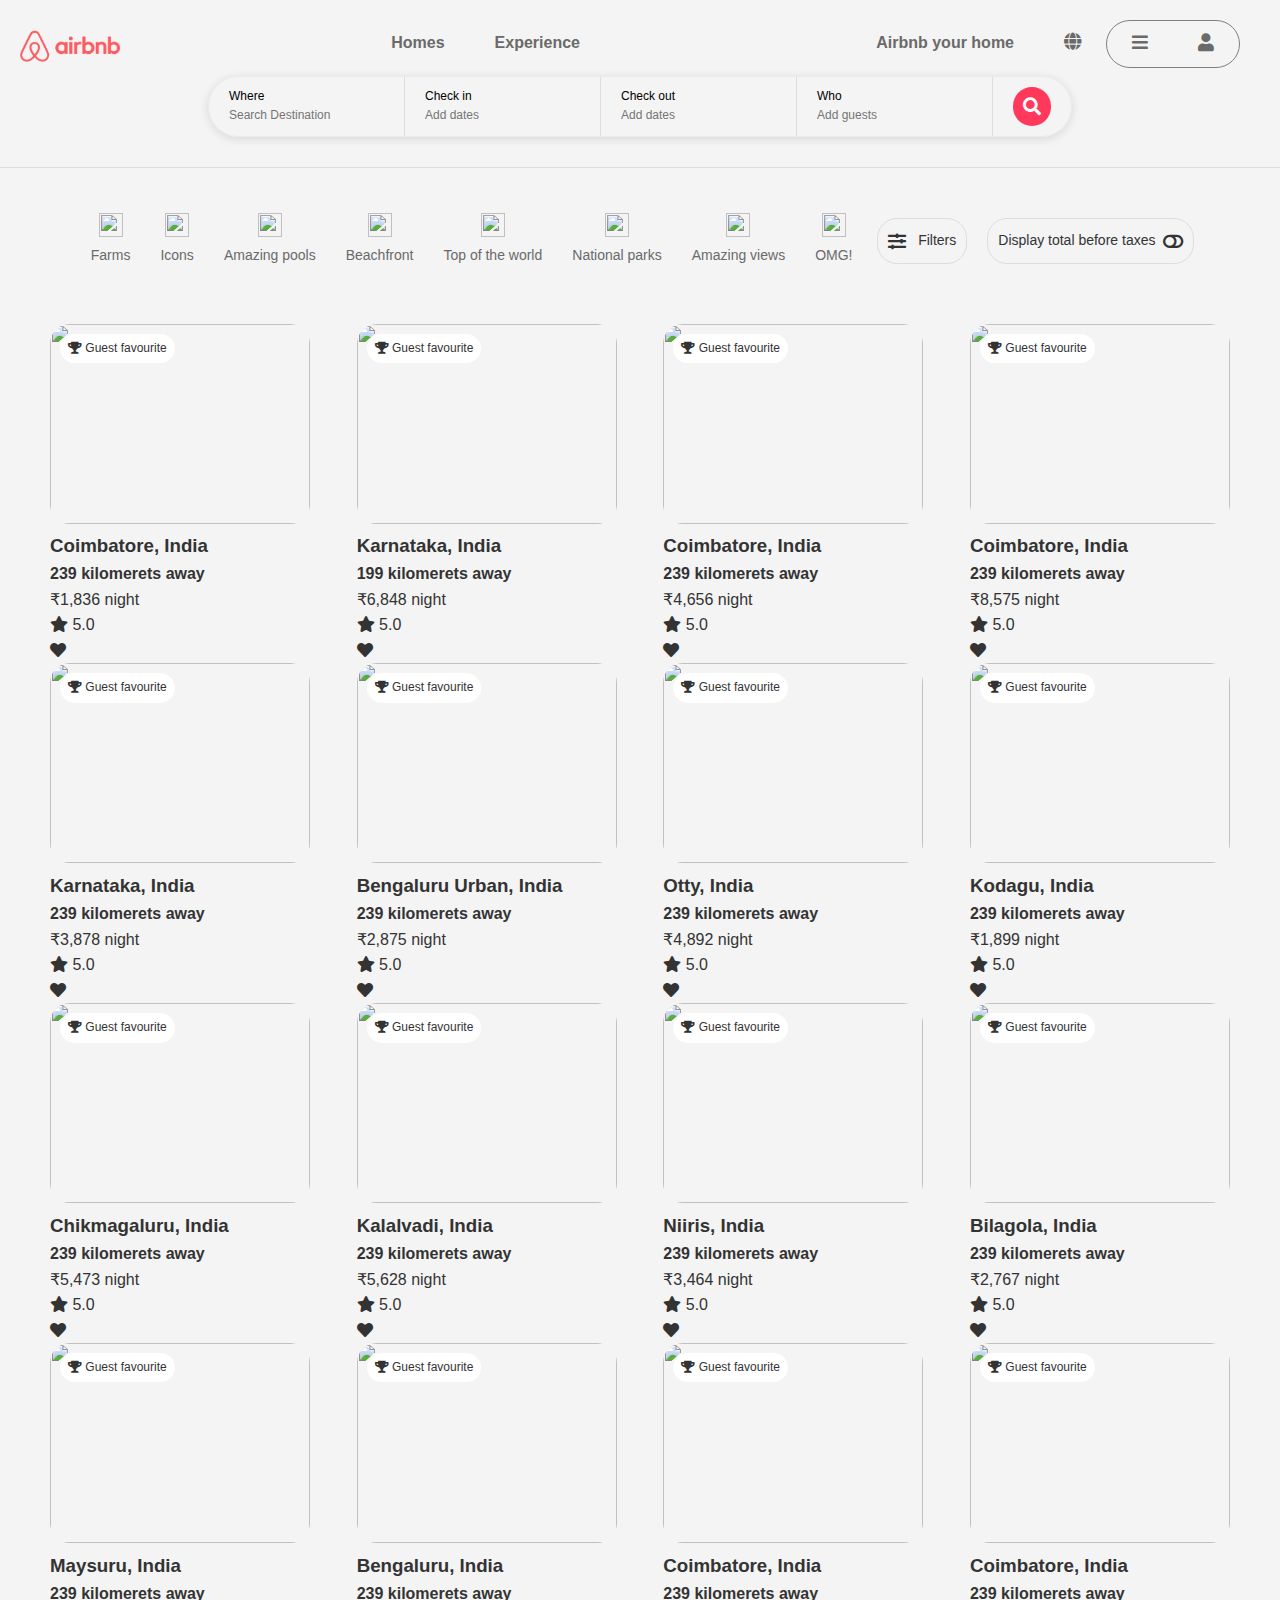
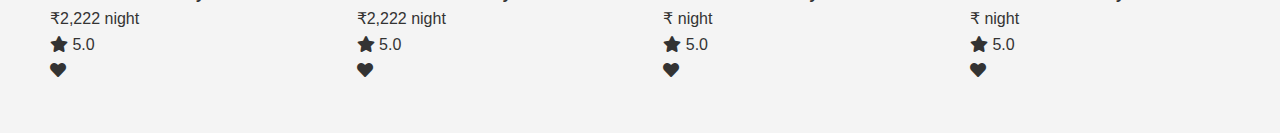
==== Frontend Intensive/index.html @ 1e9ae71f "css assignmnet" ====
<!DOCTYPE html>
<html lang="en">
<head>
    <meta charset="UTF-8">
    <meta name="viewport" content="width=device-width, initial-scale=1.0">
    <title>Airbnb</title>
    <link rel="stylesheet" href="style.css">
    <link rel="stylesheet" href="https://cdnjs.cloudflare.com/ajax/libs/font-awesome/4.7.0/css/font-awesome.min.css">
    <link href="https://cdnjs.cloudflare.com/ajax/libs/font-awesome/5.13.0/css/all.min.css" rel="stylesheet">
    <link href="https://fonts.googleapis.com/css2?family=Roboto:wght@300&display=swap" rel="stylesheet">
    <link href="https://fonts.googleapis.com/css2?family=Roboto:wght@300&family=Roboto+Condensed:wght@300&display=swap" rel="stylesheet">
</head>
<body>
    <header class="wrapper">
        <div class="header-container">
            <img src="/Frontend Intensive/media/airbnb.png" alt="Airbnb Logo" class="logo">
            <nav class="nav-links">
                <ul>
                    <li><a href="#">Homes</a></li>
                    <li><a href="#">Experience</a></li>
            </nav>
            <nav class="nav-right">
                <ul>
                    <li><a href="#">Airbnb your home</a></li>
                    <li><a href="#"><i class="fa fa-globe" style="font-size:18px"></i></a></li>
                    <ul class="dropdown">
                        <li><a href="#"><i class="fa fa-bars" style="font-size:18px"></i></a></li>
                        <li><a href="#"><i class="fa fa-user" style="font-size:18px"></i></a></li>
                    </ul>
                </ul>
            </nav>
            <div class="searchbox">
                <ul>
                    <li>
                        <div class="label">Where</div><input type="text" placeholder="Search Destination">
                    </li>
                    <li><div class="label">Check in</div><input type="text" placeholder="Add dates"></li>
                    <li><div class="label">Check out</div><input type="text" placeholder="Add dates"></li>
                    <li>
                        <div class="label">Who</div><input type="text" placeholder="Add guests">
                    </li>
                    <li>
                        <button class="search-button"><i class="fa fa-search" style="font-size:18px"></i></button></li>
                </ul>
            </div>
        </div>
    </header>
    <div class="main-wrapper">
        <div class="main-container">
            <div class="filter-icon">
                <ul>
                    <li><a href="#"><img src="https://a0.muscache.com/pictures/aaa02c2d-9f0d-4c41-878a-68c12ec6c6bd.jpg"><div class="filter-text">Farms</div></a></li>
                    <li><a href="#"><img src="https://a0.muscache.com/im/pictures/mediaverse/category_icon/original/3e5243c8-4d15-4c6b-97e3-7ba2bb7bb880.png"><div class="filter-text">Icons</div></a></li>
                    <li><a href="#"><img src="https://a0.muscache.com/pictures/3fb523a0-b622-4368-8142-b5e03df7549b.jpg"><div class="filter-text">Amazing pools</div></a></li>
                    <li><a href="#"><img src="https://a0.muscache.com/pictures/3fb523a0-b622-4368-8142-b5e03df7549b.jpg"><div class="filter-text">Beachfront</div></a></li>
                    <li><a href="#"><img src="https://a0.muscache.com/pictures/248f85bf-e35e-4dc3-a9a1-e1dbff9a3db4.jpg"><div class="filter-text">Top of the world</div></a></li>
                    <li><a href="#"><img src="https://a0.muscache.com/pictures/c0a24c04-ce1f-490c-833f-987613930eca.jpg"><div class="filter-text">National parks</div></a></li>
                    <li><a href="#"><img src="https://a0.muscache.com/pictures/3b1eb541-46d9-4bef-abc4-c37d77e3c21b.jpg"><div class="filter-text">Amazing views</div></a></li>
                    <li><a href="#"><img src="https://a0.muscache.com/pictures/c5a4f6fc-c92c-4ae8-87dd-57f1ff1b89a6.jpg"><div class="filter-text">OMG!</div></a></li>
                </ul>
                <div class="filterbtn"><i class="fa fa-sliders" style="font-size:18px"></i>&nbsp;&nbsp; Filters</div>
                <div class="filterbtn">Display total before taxes&nbsp;&nbsp; <i class="fa fa-toggle-off" style="font-size:18px"></i></div>
            </div>
        </div>
        <div class="img-container">
            <div class="card">
                <img src="https://a0.muscache.com/im/pictures/3aa09cd0-bcec-430e-9f25-7384cffb6a58.jpg?im_w=720" alt="">
                <h3>Coimbatore, India</h3>
                <h4>239 kilomerets away</h4>
                <div class="price">₹1,836 night</div>
                <div class="guestfvt"><i class="fa fa-trophy" style="font-size:12px"></i> Guest favourite</div>
                <div class="rating"><span class="fa fa-star"></span> 5.0</div>
                <div class="favourite"><i class="fa fa-heart"></i></div>
            </div>
            <div class="card">
                <img src="https://a0.muscache.com/im/pictures/458e3fa3-3b67-4dc5-87b3-65178557429b.jpg?im_w=720" alt="">
                <h3>Karnataka, India</h3>
                <h4>199 kilomerets away</h4>
                <div class="price">₹6,848 night</div>
                <div class="guestfvt"><i class="fa fa-trophy" style="font-size:12px"></i> Guest favourite</div>
                <div class="rating"><span class="fa fa-star"></span> 5.0</div>
                <div class="favourite"><i class="fa fa-heart"></i></div>
            </div>
            <div class="card">
                <img src="https://a0.muscache.com/im/pictures/c1231e97-b1ca-433f-ac48-0cf3c508f9a7.jpg?im_w=720" alt="">
                <h3>Coimbatore, India</h3>
                <h4>239 kilomerets away</h4>
                <div class="price">₹4,656 night</div>
                <div class="guestfvt"><i class="fa fa-trophy" style="font-size:12px"></i> Guest favourite</div>
                <div class="rating"><span class="fa fa-star"></span> 5.0</div>
                <div class="favourite"><i class="fa fa-heart"></i></div>
            </div>
            <div class="card">
                <img src="https://a0.muscache.com/im/pictures/458be275-af05-4cd6-ae4c-48dbfc0b5d5d.jpg?im_w=720" alt="">
                <h3>Coimbatore, India</h3>
                <h4>239 kilomerets away</h4>
                <div class="price">₹8,575 night</div>
                <div class="guestfvt"><i class="fa fa-trophy" style="font-size:12px"></i> Guest favourite</div>
                <div class="rating"><span class="fa fa-star"></span> 5.0</div>
                <div class="favourite"><i class="fa fa-heart"></i></div>
            </div>
            <div class="card">
                <img src="https://a0.muscache.com/im/pictures/hosting/Hosting-1184425740298360905/original/9d76e027-2121-40c5-a198-881eb8a6fa5a.jpeg?im_w=720" alt="">
                <h3>Karnataka, India</h3>
                <h4>239 kilomerets away</h4>
                <div class="price">₹3,878 night</div>
                <div class="guestfvt"><i class="fa fa-trophy" style="font-size:12px"></i> Guest favourite</div>
                <div class="rating"><span class="fa fa-star"></span> 5.0</div>
                <div class="favourite"><i class="fa fa-heart"></i></div>
            </div>
            <div class="card">
                <img src="https://a0.muscache.com/im/pictures/a6e9ab77-4626-4cc7-bd57-bfbf1dba49b4.jpg?im_w=720" alt="">
                <h3>Bengaluru Urban, India</h3>
                <h4>239 kilomerets away</h4>
                <div class="price">₹2,875 night</div>
                <div class="guestfvt"><i class="fa fa-trophy" style="font-size:12px"></i> Guest favourite</div>
                <div class="rating"><span class="fa fa-star"></span> 5.0</div>
                <div class="favourite"><i class="fa fa-heart"></i></div>
            </div>
            <div class="card">
                <img src="https://a0.muscache.com/im/pictures/12b95371-1459-4e2a-b2f2-f468cb0a2256.jpg?im_w=720" alt="">
                <h3>Otty, India</h3>
                <h4>239 kilomerets away</h4>
                <div class="price">₹4,892 night</div>
                <div class="guestfvt"><i class="fa fa-trophy" style="font-size:12px"></i> Guest favourite</div>
                <div class="rating"><span class="fa fa-star"></span> 5.0</div>
                <div class="favourite"><i class="fa fa-heart"></i></div>
            </div>
            <div class="card">
                <img src="https://a0.muscache.com/im/pictures/27fb3a6e-3938-4af3-a090-20c9793c1c1f.jpg?im_w=720" alt="">
                <h3>Kodagu, India</h3>
                <h4>239 kilomerets away</h4>
                <div class="price">₹1,899 night</div>
                <div class="guestfvt"><i class="fa fa-trophy" style="font-size:12px"></i> Guest favourite</div>
                <div class="rating"><span class="fa fa-star"></span> 5.0</div>
                <div class="favourite"><i class="fa fa-heart"></i></div>
            </div>
            <div class="card">
                <img src="https://a0.muscache.com/im/pictures/hosting/Hosting-45808969/original/cbe52220-3564-4864-8ab6-e699b45db508.jpeg?im_w=720" alt="">
                <h3>Chikmagaluru, India</h3>
                <h4>239 kilomerets away</h4>
                <div class="price">₹5,473 night</div>
                <div class="guestfvt"><i class="fa fa-trophy" style="font-size:12px"></i> Guest favourite</div>
                <div class="rating"><span class="fa fa-star"></span> 5.0</div>
                <div class="favourite"><i class="fa fa-heart"></i></div>
            </div>
            <div class="card">
                <img src="https://a0.muscache.com/im/pictures/hosting/Hosting-580750158604624089/original/e2d63349-e2f2-4c0e-9482-45c36f4e4aee.jpeg?im_w=720" alt="">
                <h3>Kalalvadi, India</h3>
                <h4>239 kilomerets away</h4>
                <div class="price">₹5,628 night</div>
                <div class="guestfvt"><i class="fa fa-trophy" style="font-size:12px"></i> Guest favourite</div>
                <div class="rating"><span class="fa fa-star"></span> 5.0</div>
                <div class="favourite"><i class="fa fa-heart"></i></div>
            </div>
            <div class="card">
                <img src="https://a0.muscache.com/im/pictures/b18fd982-5c85-4ab4-b6c4-2245fb5c0d7f.jpg?im_w=720" alt="">
                <h3>Niiris, India</h3>
                <h4>239 kilomerets away</h4>
                <div class="price">₹3,464 night</div>
                <div class="guestfvt"><i class="fa fa-trophy" style="font-size:12px"></i> Guest favourite</div>
                <div class="rating"><span class="fa fa-star"></span> 5.0</div>
                <div class="favourite"><i class="fa fa-heart"></i></div>
            </div>
            <div class="card">
                <img src="https://a0.muscache.com/im/pictures/310071fb-23cd-4e8d-8fe7-961aaad367fc.jpg?im_w=720" alt="">
                <h3>Bilagola, India</h3>
                <h4>239 kilomerets away</h4>
                <div class="price">₹2,767 night</div>
                <div class="guestfvt"><i class="fa fa-trophy" style="font-size:12px"></i> Guest favourite</div>
                <div class="rating"><span class="fa fa-star"></span> 5.0</div>
                <div class="favourite"><i class="fa fa-heart"></i></div>
            </div>
            <div class="card">
                <img src="https://a0.muscache.com/im/pictures/bd9b2efd-0046-4b2e-ac7e-de59f6458521.jpg?im_w=720" alt="">
                <h3>Maysuru, India</h3>
                <h4>239 kilomerets away</h4>
                <div class="price">₹2,222 night</div>
                <div class="guestfvt"><i class="fa fa-trophy" style="font-size:12px"></i> Guest favourite</div>
                <div class="rating"><span class="fa fa-star"></span> 5.0</div>
                <div class="favourite"><i class="fa fa-heart"></i></div>
            </div>
            <div class="card">
                <img src="https://a0.muscache.com/im/pictures/c5a5bd16-63cb-41b4-af48-139a1dcfaf95.jpg?im_w=720" alt="">
                <h3>Bengaluru, India</h3>
                <h4>239 kilomerets away</h4>
                <div class="price">₹2,222 night</div>
                <div class="guestfvt"><i class="fa fa-trophy" style="font-size:12px"></i> Guest favourite</div>
                <div class="rating"><span class="fa fa-star"></span> 5.0</div>
                <div class="favourite"><i class="fa fa-heart"></i></div>
            </div>
            <div class="card">
                <img src="https://a0.muscache.com/im/pictures/miso/Hosting-47209567/original/5202fc72-5e7e-49e3-af0e-e2b5e9084a0a.jpeg?im_w=720" alt="">
                <h3>Coimbatore, India</h3>
                <h4>239 kilomerets away</h4>
                <div class="price">₹ night</div>
                <div class="guestfvt"><i class="fa fa-trophy" style="font-size:12px"></i> Guest favourite</div>
                <div class="rating"><span class="fa fa-star"></span> 5.0</div>
                <div class="favourite"><i class="fa fa-heart"></i></div>
            </div>
            <div class="card">
                <img src="https://a0.muscache.com/im/pictures/miso/Hosting-42366067/original/0973118e-332e-4f01-a6a2-fd91795d2228.jpeg?im_w=720" alt="">
                <h3>Coimbatore, India</h3>
                <h4>239 kilomerets away</h4>
                <div class="price">₹ night</div>
                <div class="guestfvt"><i class="fa fa-trophy" style="font-size:12px"></i> Guest favourite</div>
                <div class="rating"><span class="fa fa-star"></span> 5.0</div>
                <div class="favourite"><i class="fa fa-heart"></i></div>
            </div>
        </div>
    </div>
</body>
</html>
---- Frontend Intensive/style.css ----
/* General Reset */
* {
    margin: 0;
    padding: 0;
    box-sizing: border-box;
}

/* Body Styling */
body {
    font-family: Arial, sans-serif;
    line-height: 1.6;
    background-color: #f4f4f4;
    color: #333;
}

/* Header Styling */
header {
    color: #fff;
    padding: 20px;
    text-align: center;
    border-bottom: 1px solid #ddd;
}
.logo{
    width: 100px;
    height: auto;
    object-fit: cover;
    margin: 0 auto;
    display: block;
    float: left;
    padding-top: 10px;
    
}

/* Navigation Styling */
.nav-links{
    display: inline-block
}
nav ul{
    display: flex;
    justify-content: center;
}
nav ul li{
    list-style: none;
    margin: 0 15px;
    padding: 10px;
}
nav ul li a{
    color: #6a6a6a;
    text-decoration: none;
    font-weight: bold;
}
nav a:hover {
    color: #000;
}
.nav-right{
    float: right;
    margin-right: 20px;
    .dropdown {
        border: 1px solid gray;
        border-radius: 30px;
    }
}
.dropdown:hover{
    box-shadow: rgba(99, 99, 99, 0.2) 0px 2px 8px 0px;
}
.searchbox {
    padding: 10px 0;
}
.searchbox ul{
    display: inline-flex;
    justify-content: center;
    list-style: none;
    color: #000;
    text-align: left;
    border: 1px solid #ebebeb;
    border-radius: 60px;
    box-shadow: rgba(99, 99, 99, 0.2) 0px 2px 8px 0px;
}
.searchbox ul li{
    font-size: 12px; 
    padding: 10px 20px;
    border-right: 1px solid #ddd;
}
.searchbox ul li:last-child{
    border-right: none;
}
.searchbox ul li:hover{
    background-color: #ebebeb;
    border-radius: 50px;

}
.searchbox input[type="text"] {
    border: none;
    outline: none;
    padding: 0;
    font-size: 12px;
    color: #000;
    background-color: transparent;
}
.searchbox input[type="text"]:focus .searchbox ul li{
    background-color: lightblue;
}
.search-button{
    border: none;
    padding: 10px;
    border-radius: 50px;
    background-color: #ff385c;
    color: #fff;
}

/* Main Content Styling */
.main-wrapper{
    padding: 20px 30px;
}
.main-wrapper ul{
    display: inline-flex;
    list-style: none;
}
.main-wrapper ul li{
    margin: 10px auto;
    padding: 15px;
    text-align: center;
    border-bottom: 2px solid transparent;
}
.main-wrapper ul li:hover{
    border-bottom: 2px solid #dddddd;
    transition: opacity 0.2s ease-in-out;
    opacity: 0.8;
}
.main-wrapper ul li a{
    text-decoration: none;
    font-size: 14px;
    color: #6a6a6a;
}
.main-wrapper ul img{
    height: 24px;
    width: 24px;
    object-fit: cover;
}
.filter-icon{
    display: flex;
    justify-content: center;
}
.filterbtn{
    font-size: 14px;
    padding: 10px;
    border: 1px solid #dddddd;
    border-radius: 20px;
    display: flex;
    justify-content: center;
    align-items: center;
    margin: 30px 10px;
}
.img-container{
    padding: 30px 20px;
    display: flex;
    justify-content: space-between;
    flex-wrap: wrap;
}
.img-container img{
    width: 260px;
    height: 200px;
    object-fit: cover;
    border-radius: 20px; 
}
.card{
    position: relative;
}
.guestfvt{
    position: absolute;
    left: 10px;
    top: 10px;
    background: #fff;
    border-radius: 30px;
    font-size: 12px;
    padding: 5px 8px
}

/* Footer Styling */
footer {
    text-align: center;
    padding: 10px 0;
    background: #333;
    color: #fff;
    margin-top: 20px;
}
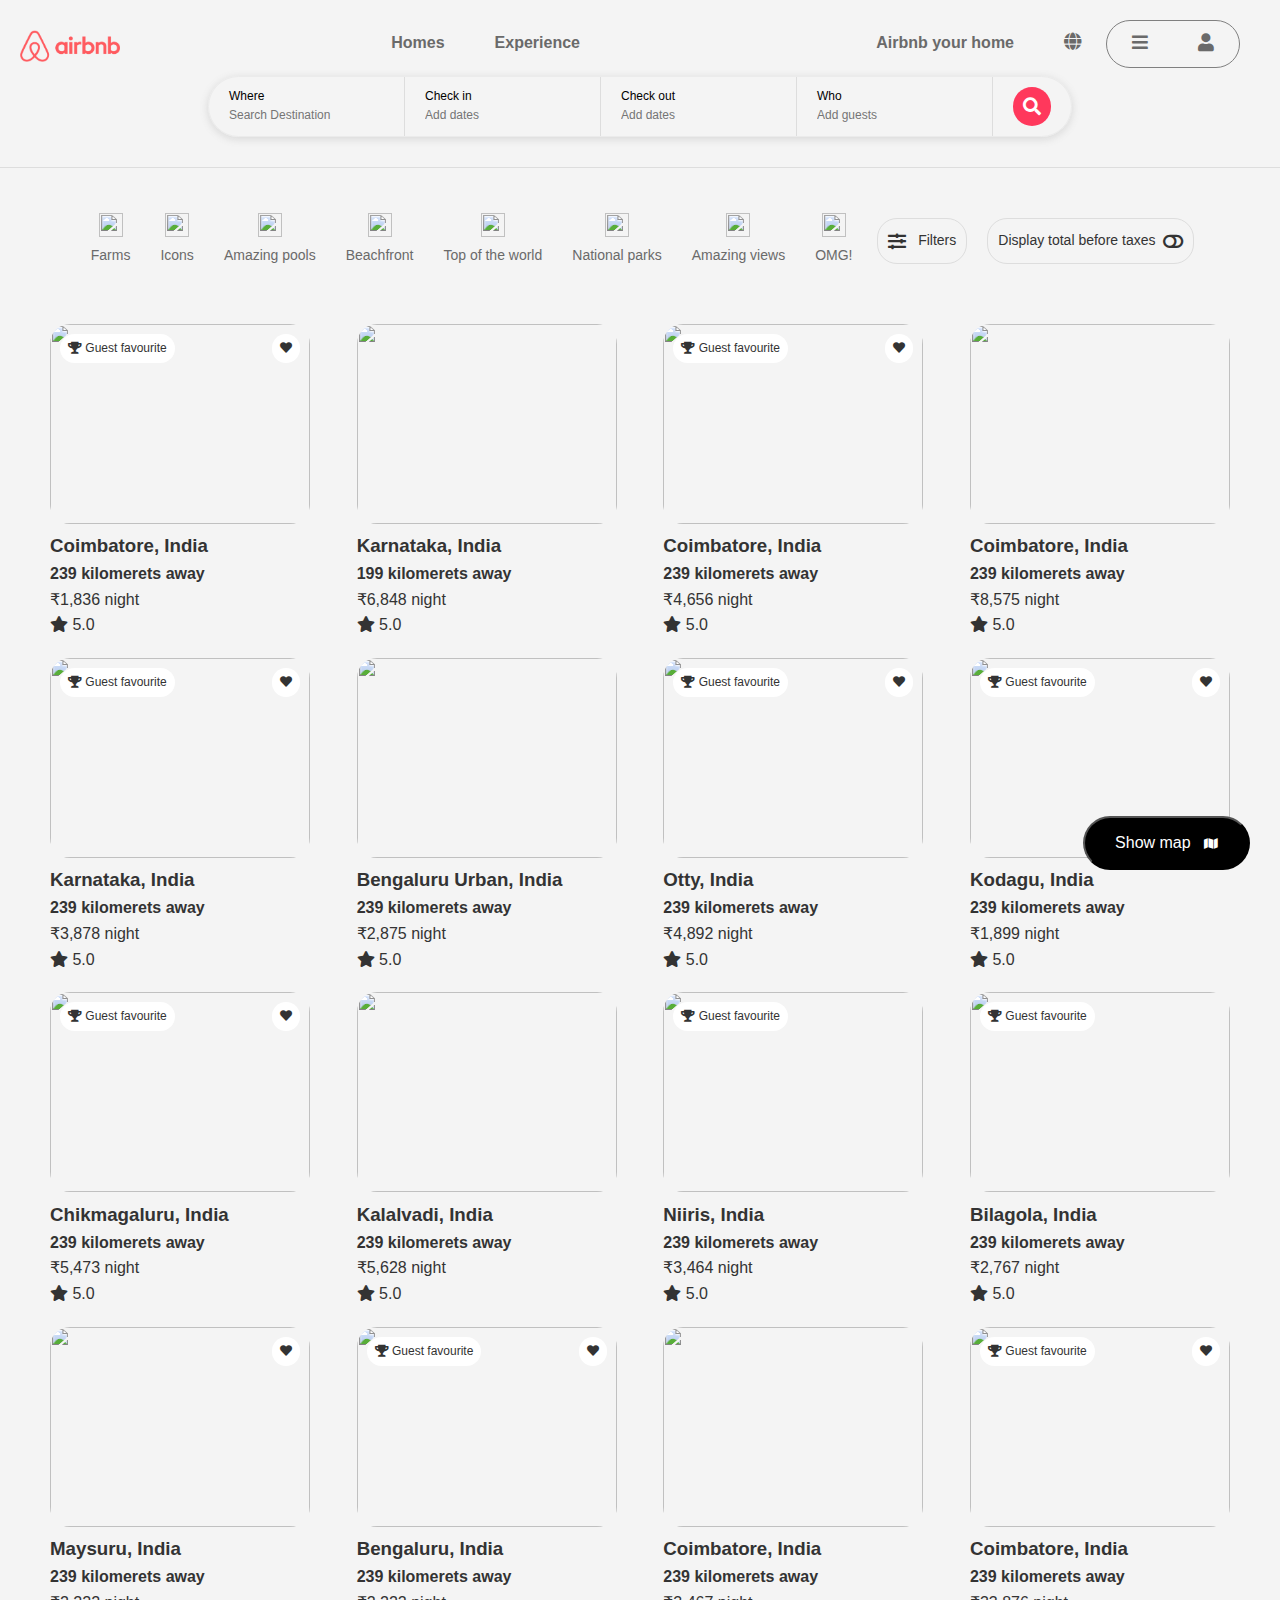
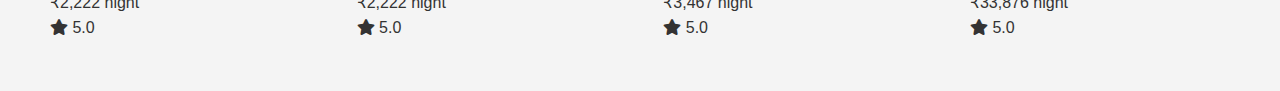
==== commit 4f0d551a: "Showmore button added" ====
--- a/Frontend Intensive/index.html
+++ b/Frontend Intensive/index.html
@@ -77,9 +77,7 @@
                 <h3>Karnataka, India</h3>
                 <h4>199 kilomerets away</h4>
                 <div class="price">₹6,848 night</div>
-                <div class="guestfvt"><i class="fa fa-trophy" style="font-size:12px"></i> Guest favourite</div>
-                <div class="rating"><span class="fa fa-star"></span> 5.0</div>
-                <div class="favourite"><i class="fa fa-heart"></i></div>
+                <div class="rating"><span class="fa fa-star"></span> 5.0</div>
             </div>
             <div class="card">
                 <img src="https://a0.muscache.com/im/pictures/c1231e97-b1ca-433f-ac48-0cf3c508f9a7.jpg?im_w=720" alt="">
@@ -95,9 +93,7 @@
                 <h3>Coimbatore, India</h3>
                 <h4>239 kilomerets away</h4>
                 <div class="price">₹8,575 night</div>
-                <div class="guestfvt"><i class="fa fa-trophy" style="font-size:12px"></i> Guest favourite</div>
-                <div class="rating"><span class="fa fa-star"></span> 5.0</div>
-                <div class="favourite"><i class="fa fa-heart"></i></div>
+                <div class="rating"><span class="fa fa-star"></span> 5.0</div>
             </div>
             <div class="card">
                 <img src="https://a0.muscache.com/im/pictures/hosting/Hosting-1184425740298360905/original/9d76e027-2121-40c5-a198-881eb8a6fa5a.jpeg?im_w=720" alt="">
@@ -113,9 +109,7 @@
                 <h3>Bengaluru Urban, India</h3>
                 <h4>239 kilomerets away</h4>
                 <div class="price">₹2,875 night</div>
-                <div class="guestfvt"><i class="fa fa-trophy" style="font-size:12px"></i> Guest favourite</div>
-                <div class="rating"><span class="fa fa-star"></span> 5.0</div>
-                <div class="favourite"><i class="fa fa-heart"></i></div>
+                <div class="rating"><span class="fa fa-star"></span> 5.0</div>
             </div>
             <div class="card">
                 <img src="https://a0.muscache.com/im/pictures/12b95371-1459-4e2a-b2f2-f468cb0a2256.jpg?im_w=720" alt="">
@@ -149,9 +143,7 @@
                 <h3>Kalalvadi, India</h3>
                 <h4>239 kilomerets away</h4>
                 <div class="price">₹5,628 night</div>
-                <div class="guestfvt"><i class="fa fa-trophy" style="font-size:12px"></i> Guest favourite</div>
-                <div class="rating"><span class="fa fa-star"></span> 5.0</div>
-                <div class="favourite"><i class="fa fa-heart"></i></div>
+                <div class="rating"><span class="fa fa-star"></span> 5.0</div>
             </div>
             <div class="card">
                 <img src="https://a0.muscache.com/im/pictures/b18fd982-5c85-4ab4-b6c4-2245fb5c0d7f.jpg?im_w=720" alt="">
@@ -160,7 +152,6 @@
                 <div class="price">₹3,464 night</div>
                 <div class="guestfvt"><i class="fa fa-trophy" style="font-size:12px"></i> Guest favourite</div>
                 <div class="rating"><span class="fa fa-star"></span> 5.0</div>
-                <div class="favourite"><i class="fa fa-heart"></i></div>
             </div>
             <div class="card">
                 <img src="https://a0.muscache.com/im/pictures/310071fb-23cd-4e8d-8fe7-961aaad367fc.jpg?im_w=720" alt="">
@@ -169,14 +160,12 @@
                 <div class="price">₹2,767 night</div>
                 <div class="guestfvt"><i class="fa fa-trophy" style="font-size:12px"></i> Guest favourite</div>
                 <div class="rating"><span class="fa fa-star"></span> 5.0</div>
-                <div class="favourite"><i class="fa fa-heart"></i></div>
             </div>
             <div class="card">
                 <img src="https://a0.muscache.com/im/pictures/bd9b2efd-0046-4b2e-ac7e-de59f6458521.jpg?im_w=720" alt="">
                 <h3>Maysuru, India</h3>
                 <h4>239 kilomerets away</h4>
                 <div class="price">₹2,222 night</div>
-                <div class="guestfvt"><i class="fa fa-trophy" style="font-size:12px"></i> Guest favourite</div>
                 <div class="rating"><span class="fa fa-star"></span> 5.0</div>
                 <div class="favourite"><i class="fa fa-heart"></i></div>
             </div>
@@ -193,21 +182,20 @@
                 <img src="https://a0.muscache.com/im/pictures/miso/Hosting-47209567/original/5202fc72-5e7e-49e3-af0e-e2b5e9084a0a.jpeg?im_w=720" alt="">
                 <h3>Coimbatore, India</h3>
                 <h4>239 kilomerets away</h4>
-                <div class="price">₹ night</div>
-                <div class="guestfvt"><i class="fa fa-trophy" style="font-size:12px"></i> Guest favourite</div>
-                <div class="rating"><span class="fa fa-star"></span> 5.0</div>
-                <div class="favourite"><i class="fa fa-heart"></i></div>
+                <div class="price">₹3,467 night</div>
+                <div class="rating"><span class="fa fa-star"></span> 5.0</div>
             </div>
             <div class="card">
                 <img src="https://a0.muscache.com/im/pictures/miso/Hosting-42366067/original/0973118e-332e-4f01-a6a2-fd91795d2228.jpeg?im_w=720" alt="">
                 <h3>Coimbatore, India</h3>
                 <h4>239 kilomerets away</h4>
-                <div class="price">₹ night</div>
+                <div class="price">₹33,876 night</div>
                 <div class="guestfvt"><i class="fa fa-trophy" style="font-size:12px"></i> Guest favourite</div>
                 <div class="rating"><span class="fa fa-star"></span> 5.0</div>
                 <div class="favourite"><i class="fa fa-heart"></i></div>
             </div>
         </div>
+        <button class="showmap">Show map&nbsp;&nbsp; <i class="fa fa-map" style="font-size:12px"></i></button>
     </div>
 </body>
 </html>--- a/Frontend Intensive/style.css
+++ b/Frontend Intensive/style.css
@@ -156,6 +156,7 @@
     display: flex;
     justify-content: space-between;
     flex-wrap: wrap;
+    gap: 20px;
 }
 .img-container img{
     width: 260px;
@@ -175,6 +176,30 @@
     font-size: 12px;
     padding: 5px 8px
 }
+.favourite{
+    position: absolute;
+    right: 10px;
+    top: 10px;
+    background: #fff;
+    border-radius: 30px;
+    font-size: 12px;
+    padding: 5px 8px
+}
+.showmap{
+    position: fixed;
+    bottom: 30px;
+    right: 30px;
+    margin: 0 auto;
+    background-color: #000;
+    color: #fff;
+    padding: 16px 30px; 
+    border-radius: 40px;
+    font-size: 16px;    
+}
+.showmap:hover{
+    transform: scale(1.05);
+    transition: all 0.1s ease-in-out;
+}
 
 /* Footer Styling */
 footer {
